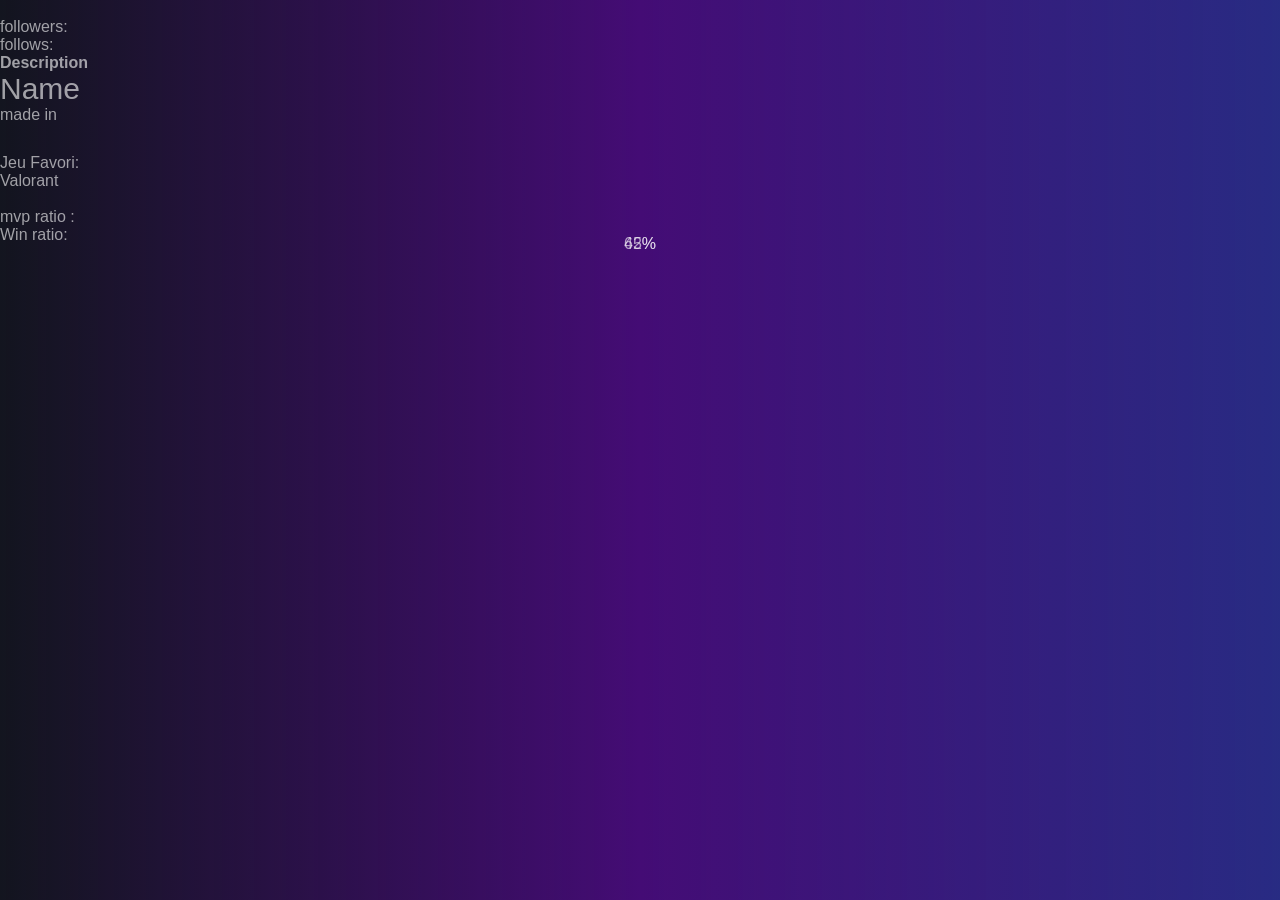
==== Profil-joueurs.html @ 78ac111c "test" ====
<!DOCTYPE html>
<html lang="en">

<head>
    <meta charset="UTF-8">
    <meta name="viewport" content="width=device-width, initial-scale=1.0">
    <title>Document</title>
    <link rel="stylesheet" href="style.css">

</head>

<body>

    <section class="p-profil-card">
        <div class="p-banner">
            <img src="./imagesA/banner3.png" alt="">
        </div>
        <div class="p-profile-pic">
            <div class="p-pic-size"></div>
        </div>

        <div class="p-under-banner"> </div>
        <p class="p-followers">followers:</p>
        <p class="p-follows">follows:</p>
        <p class="p-desc"><strong>Description</strong></p>
        <p class="name"> Name</p>
        <p class="madeIn">made in </p>

    </section>
    <section class="p-section2 spaceUp">
        <div class="p-frame1"></div>
        <div class="p-frame2"></div>
        <p class="p-jeu-favori"> Jeu Favori:</p>
        <p class="p-game">Valorant</p>
        <div>
            <img src="p-rank" alt="">
        </div>

        <p class="p-mvp">mvp ratio :</p>
        <p class="p-wins">Win ratio:</p>
        <div class="flexdiv">
            <div class="p-mvp-bar"></div>
            <div class="p-mvp-circle"></div>
            <p class="percentage">42%</p>
        </div>
        <div class="flexdiv2">
            <div class="p-win-bar"></div>
            <div class="p-win-circle"></div>
            <p class="percentage">65%</p>
        </div>

    </section>




</body>

</html>
<!-- <div class="followers"></div>
            <div class="folow"></div>
            <div class="description">\</div> -->
---- style.css ----
*{
    margin: 0;
    padding: 0;
    box-sizing: border-box;
}
body{
    font-family: "Segoe UI", Tahoma, Verdana, sans-serif;
    color: white;
    background-color: #1e2131;
     background-image: linear-gradient(TO right ,#0000005f ,#440C75,#3134cd86);
}
a{
    color: white;
    text-decoration: none;
}
/* header  */
header{
    height: 55px;
    background-color: black;
    background-color: black;
}
.logo span{
    color:#2584DE;
}
.nav-links button{
    width: 68px;
    height:30px;
    background-image: linear-gradient(to right , #00BBFF , #4F0099);
    color: rgba(255, 255, 255, 0.893);
    border: none;
    border-radius: 20px;
    box-shadow: 1px 1px 25px 8px #1079dc;
}
nav{
    display: flex;
    justify-content: space-between ;
    align-items: center;
    padding: 10px;

}
ul.nav-links{
    display: flex;
    justify-content:center;
    gap: 1rem;
}
ul li{
    list-style: none;
}
span{
    color: #1079dc;
}
/* hero */
section.hero{
    margin-top: 50px;
    position:absolute;
    left: 35%;
}
p{
    opacity: 60%;
}
div.paragraphe{
    margin-top: 30px;
    margin-left: -190px;
}
div.paragraphe p:first-child{
    margin-left: 100px;
}
/* Accueil */
section.accueil{
    background-color: #0000001f;
    margin-top: 40px;
    position:relative;
    top: 200px;
    left: 25%; 
    width: 50%;
    border-radius: 15px;
    box-shadow: 0px 10px 30px black;
    padding:2%;
}
div.accueil-button{
    display: flex;
    justify-content:space-between;
}
div.accueil-button .button1{
    background-image: linear-gradient(to right , #00BBFF , #4F0099);
   color: white;
    width: 200px;
    height: 40px;
    border: none;
    border-radius: 20px;
}
.accueil-button .button2{
    background-color: rgba(0, 0, 0, 0.116);
    color: white;
    border: 2px solid black;
    width: 200px;
    height: 40px;
    border-radius: 20px;
}
section img{
    width: 200px;
    border: none;
    border-radius: 10px;
}
div.accueil-text{
    display: flex;
    justify-content: space-between;
    margin-top: 50px;
}

 /* Profile */




 
.profile{
     display: grid;
    grid-template-columns: 5fr 90fr 5fr;
    grid-template-rows: 50px 270px 300px;
    row-gap: 50px;
}


.profil-card {
    display: grid;
    grid-area: 2/2/3/3;
    height: 270px;
    grid-template-rows: 50px 65px 65px 50px 75px;
    grid-template-columns: 10px 130px 100px 450px 450px;



}


.profile-profile-pic {
    grid-area: 2/2/4/3;
    background-image: url(imagesA/pic6.jpg);
    background-size: cover;
    background-position: center;
    border-radius: 50%;
    border-width: 4px;
    border-style: solid;
    border-color: white;



}



.profile-banner {

    grid-area: 1/1/6/6;
 
}

.profile-banner img {
    width: 100%;
    height: 100%;
    object-fit: cover;


}

.profile-under-banner {

    background-color: black;
    grid-area: 5/1/6/6;


}

.profile-followers {
    color: white;

    grid-area: 5/2/6/3;
    justify-self: left;
    align-self: center;

}

.profile-description{
    color: white;
    font-size: 25px;
    grid-area: 5/5/6/6;
    justify-self: left;
    align-self: center;
}

.profile-follows {
    color: white;

    grid-area: 5/3/6/4;
    justify-self: left;
    align-self: center;

}

.profile-section2 {
    display: grid;
    grid-area: 3/2/4/3;
    height: 300px;

    grid-template-columns: 3fr repeat(2, 6fr) 5fr 5fr 5fr 10fr;
    grid-template-rows: 1fr 4fr 1fr 4fr 1fr 4fr 1fr 4fr 1fr 4fr 1fr;
}


.profile-jeu-favori {
    grid-area: 2/2/3/3;
    color: white;
    font-weight: bold;
}

.profile-game {
    grid-area: 2/3/3/4;
    color: #6744F1;
    font-weight: bold;
    text-align: center;
}

.profile-rank {}

.profile-frame1 {
    background-color: #323136;
    grid-area: 1/1/-1/5;
    border-radius: 30px;
}

.profile-mvp {
    grid-area: 5/2/6/3;
    color: white;
    font-weight: bold;
}


.profile-wins {
    grid-area: 9/2/10/3;
    color: white;
    font-weight: bold;
}

.profile-mvp-bar {
    border-radius: 50%;

    height: 100%;
    aspect-ratio: 1/1;
   
    background: conic-gradient(rgb(255, 255, 255) 58%, #2245C2 42%);

}
.profile-mvp-circle{
    z-index: 1;
    position: absolute;
    border-radius: 50%;
    height: 70%;
    aspect-ratio: 1/1;
    background-color: #323136;
}
.flexdiv {
    display: flex;
    position: relative;
    grid-area: 4/3/7/4;
    justify-content: center;
    align-items: center;
}
.percentage{
    position: absolute;
    z-index: 2;
    color: white;
}


.name {
    color: white;
    font-size: 30px;
    grid-area: 2/3/3/4;
    justify-self: left;
    align-self: center;
}

.profile-madeIn {
    color: white;
    font-size: 20px;
    grid-area: 3/3/4/4;
    justify-self: left;
    align-self: center;
}

.flexdiv2 {
    display: flex;
    position: relative;
    grid-area: 8/3/11/4;
    justify-content: center;
    align-items: center;
}
.profile-win-bar {
    border-radius: 50%;

    height: 100%;
    aspect-ratio: 1/1;
   
background: conic-gradient( white 0% 35%,#9222C2 35% 100%);

}
.profile-win-circle{
    z-index: 1;
    position: absolute;
    border-radius: 50%;
    height: 70%;
    aspect-ratio: 1/1;
    background-color: #323136;
}
.percentage2{
    position: absolute;
    z-index: 2;
    color: white;
}

.center {}

.Vcenter {}

.spaceUp {
    margin-top: 30px;
}

/* footer */
footer{
    background-color: black;
     position: relative;
     top: 280px;
}
.footer-p1{
    display: flex;
    justify-content: space-between;
    padding: 20px;
}
.footer-icons{
    font-size: 30px;
    display: flex;
    justify-content: space-between;
    gap: 40px;
}
.footer-element{
    display: flex;
    justify-content: space-between;
    padding: 20px;
}
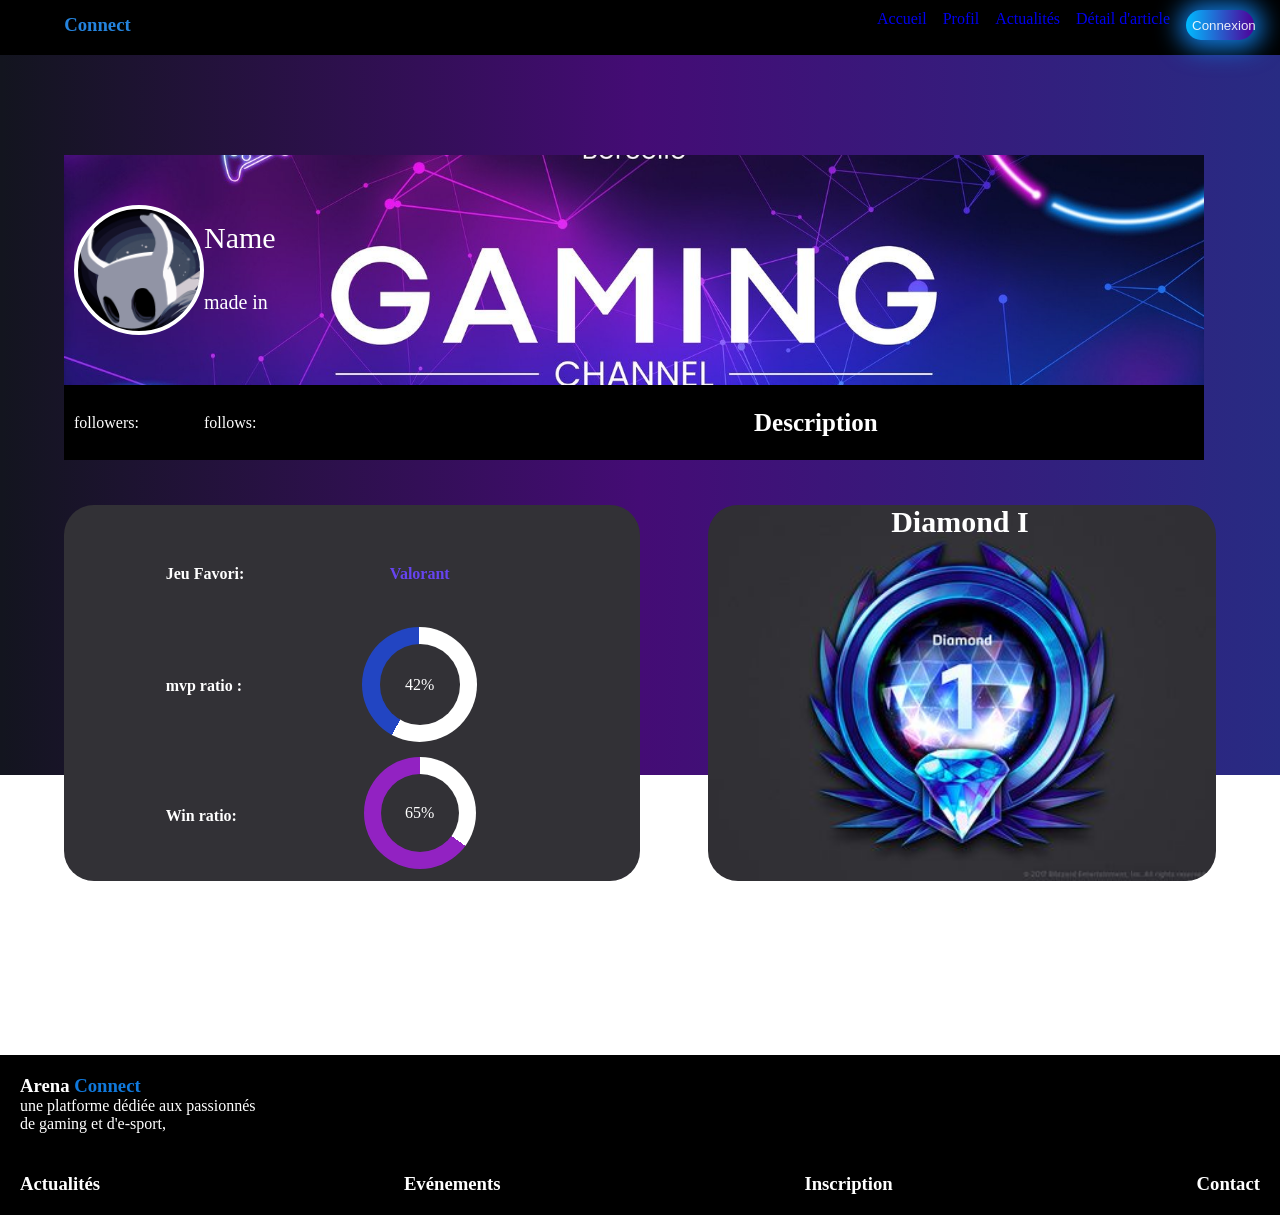
==== commit eb1fd362: "test2" ====
--- a/Profil-joueurs.html
+++ b/Profil-joueurs.html
@@ -5,54 +5,95 @@
     <meta charset="UTF-8">
     <meta name="viewport" content="width=device-width, initial-scale=1.0">
     <title>Document</title>
-    <link rel="stylesheet" href="style.css">
+    <link rel="stylesheet" href="mods.css">
 
 </head>
 
 <body>
-
-    <section class="p-profil-card">
-        <div class="p-banner">
-            <img src="./imagesA/banner3.png" alt="">
-        </div>
-        <div class="p-profile-pic">
-            <div class="p-pic-size"></div>
-        </div>
-
-        <div class="p-under-banner"> </div>
-        <p class="p-followers">followers:</p>
-        <p class="p-follows">follows:</p>
-        <p class="p-desc"><strong>Description</strong></p>
-        <p class="name"> Name</p>
-        <p class="madeIn">made in </p>
-
-    </section>
-    <section class="p-section2 spaceUp">
-        <div class="p-frame1"></div>
-        <div class="p-frame2"></div>
-        <p class="p-jeu-favori"> Jeu Favori:</p>
-        <p class="p-game">Valorant</p>
-        <div>
-            <img src="p-rank" alt="">
-        </div>
-
-        <p class="p-mvp">mvp ratio :</p>
-        <p class="p-wins">Win ratio:</p>
-        <div class="flexdiv">
-            <div class="p-mvp-bar"></div>
-            <div class="p-mvp-circle"></div>
-            <p class="percentage">42%</p>
-        </div>
-        <div class="flexdiv2">
-            <div class="p-win-bar"></div>
-            <div class="p-win-circle"></div>
-            <p class="percentage">65%</p>
-        </div>
-
-    </section>
+    <header>
+         <nav>
+            <div class="logo">
+                <h3>Arena <span>Connect</span></h3>
+            </div>
+            <ul class="nav-links">
+                <li><a href="index.html">Accueil</a></li>
+                <li><a href="Profil">Profil</a></li>
+                <li><a href="actualités.html">Actualités</a></li>
+                <li><a href="detail.html">Détail d'article</a></li>
+                <li><a href="connexion.html"><button>Connexion</button></a></li>
+                <li><a href="siting.html"><i class="fa-solid fa-gear"></i></a></li>
+            </ul>
+        </nav>
+    </header>
 
 
+    <div class="profile-page">
+        <section class="profile-card">
+            <div class="profile-banner">
+                <img src="imagesA/banner3.png" alt="blue">
+            </div>
+            <div class="profile-pic">
+                <div class="profile-pic-size"></div>
+            </div>
 
+            <div class="profile-under-banner"> </div>
+            <p class="profile-followers">followers:</p>
+            <p class="profile-follows">follows:</p>
+            <p class="profile-description"><strong>Description</strong></p>
+            <p class="profile-name"> Name</p>
+            <p class="profile-madeIn">made in </p>
+
+        </section>
+        <section class="profile-section2 spaceUp">
+            <div class="profile-frame1"></div>
+            <div class="profile-frame2"></div>
+            <p class="profile-jeu-favori"> Jeu Favori:</p>
+            <p class="profile-game">Valorant</p>
+            <div class="profile-rank">
+                <!-- <img src="imagesA/Rank.jpg" class="profile-rank" alt=""> -->
+            </div>
+            <p class="profile-diamond">Diamond I</p>
+
+            <p class="profile-mvp">mvp ratio :</p>
+            <p class="profile-wins">Win ratio:</p>
+            <div class="Profile-flexdiv">
+                <div class="profile-mvp-bar"></div>
+                <div class="profile-mvp-circle"></div>
+                <p class="profile-percentage">42%</p>
+            </div>
+            <div class="profile-flexdiv2">
+                <div class="profile-win-bar"></div>
+                <div class="profile-win-circle"></div>
+                <p class="profile-percentage">65%</p>
+            </div>
+
+        </section>
+
+
+    </div>
+    <footer>
+       <div class="footer-p1"> 
+        <div class="footer-logo">
+            <h3>Arena <span>Connect</span></h3>
+            <p>une platforme dédiée aux passionnés</p>
+            <p>de gaming et d'e-sport,</p>
+        </div>
+        <div class="footer-icons">
+            <i class="fa-brands fa-instagram"></i>
+            <i class="fa-brands fa-twitch"></i>
+            <i class="fa-brands fa-facebook"></i>
+            <i class="fa-brands fa-discord"></i>
+            <i class="fa-brands fa-x-twitter"></i>
+        </div>
+     </div>
+     <div class="footer-element">
+        <h3>Actualités</h3>
+        <h3>Evénements</h3>
+        <h3>Inscription</h3>
+        <h3>Contact</h3>
+     </div>
+
+     </footer>
 
 </body>
 
--- a/mods.css
+++ b/mods.css
@@ -0,0 +1,281 @@
+*{
+    margin: 0;
+    text-decoration: none;
+}
+header{
+    height: 55px;
+    background-color: black;
+    background-color: black;
+}
+.logo span{
+    color:#2584DE;
+}
+.nav-links button{
+    width: 68px;
+    height:30px;
+    background-image: linear-gradient(to right , #00BBFF , #4F0099);
+    color: rgba(255, 255, 255, 0.893);
+    border: none;
+    border-radius: 20px;
+    box-shadow: 1px 1px 25px 8px #1079dc;
+}
+nav{
+    display: flex;
+    justify-content: space-between ;
+    align-items: center;
+    padding: 10px;
+
+}
+ul.nav-links{
+    display: flex;
+    justify-content:center;
+    gap: 1rem;
+}
+ul li{
+    list-style: none;
+}
+span{
+    color: #1079dc;
+}
+
+.profile-page{
+     display: grid;
+    grid-template-columns: 5fr 90fr 5fr;
+    width: 100%;
+    grid-template-rows: 50px 270px 300px;
+    row-gap: 50px;
+    background-color: #1e2131;
+background-image: linear-gradient(TO right ,#0000005f ,#440C75,#3134cd86);
+height: 100%;
+}
+
+
+.profile-card {
+    display: grid;
+    grid-area: 2/2/3/3;
+    height: 270px;
+    grid-template-rows: 50px 65px 65px 50px 75px;
+    grid-template-columns: 10px 130px 100px 450px 450px;
+
+
+
+}
+
+
+.profile-pic {
+    grid-area: 2/2/4/3;
+    background-image: url(imagesA/pic6.jpg);
+    background-size: cover;
+    background-position: center;
+    border-radius: 50%;
+    border-width: 4px;
+    border-style: solid;
+    border-color: white;
+
+
+
+}
+
+
+
+.profile-banner {
+
+    grid-area: 1/1/6/6;
+ 
+}
+
+.profile-banner img {
+    width: 100%;
+    height: 100%;
+    object-fit: cover;
+
+
+}
+
+.profile-under-banner {
+
+    background-color: black;
+    grid-area: 5/1/6/6;
+
+
+}
+
+.profile-followers {
+    color: white;
+
+    grid-area: 5/2/6/3;
+    justify-self: left;
+    align-self: center;
+
+}
+
+.profile-description{
+    color: white;
+    font-size: 25px;
+    grid-area: 5/5/6/6;
+    justify-self: left;
+    align-self: center;
+}
+
+.profile-follows {
+    color: white;
+
+    grid-area: 5/3/6/4;
+    justify-self: left;
+    align-self: center;
+
+}
+
+.profile-section2 {
+    display: grid;
+    grid-area: 3/2/4/3;
+    height: 300px;
+    width: auto;
+    grid-template-columns:3fr repeat(2, 5fr) 4fr 2fr 5fr 10fr;
+    grid-template-rows:60px 50px 12px 50px 15px 50px 15px 50px 12px 50px 12px ;
+}
+ /* 3fr repeat(2, 6fr) 5fr 5fr 5fr 10fr
+5fr 4fr 1fr 4fr 1fr 4fr 1fr 4fr 1fr 4fr 1fr */
+.profile-jeu-favori {
+    grid-area: 2/2/3/3;
+    color: white;
+    font-weight: bold;
+}
+
+.profile-game {
+    grid-area: 2/3/3/4;
+    color: #6744F1;
+    font-weight: bold;
+    text-align: center;
+}
+
+.profile-rank {
+    grid-area: 1/6/-1/-1;
+    background-image: url(imagesA/Rank.jpg);
+    border-radius: 30px;
+    background-size: cover;
+}
+.profile-diamond{
+    color: white;
+    font-weight: bold;
+    font-size: 30px;
+    grid-area:1/7/2/8 ;
+    padding-left: 14px;
+}
+.profile-frame1 {
+    background-color: #323136;
+    grid-area: 1/1/-1/5;
+    border-radius: 30px;
+}
+
+.profile-mvp {
+    grid-area: 5/2/6/3;
+    color: white;
+    font-weight: bold;
+}
+
+
+.profile-wins {
+    grid-area: 9/2/10/3;
+    color: white;
+    font-weight: bold;
+}
+.Profile-flexdiv {
+    display: flex;
+    position: relative;
+    grid-area: 4/3/7/4;
+    justify-content: center;
+    align-items: center;
+}
+.profile-mvp-bar {
+    border-radius: 50%;
+    height: 100%;
+    aspect-ratio: 1/1;
+background: conic-gradient( white 0% 58%,#2245C2 58% 100%);
+    
+}
+.profile-mvp-circle{
+    z-index: 1;
+    position: absolute;
+    border-radius: 50%;
+    height: 70%;
+    aspect-ratio: 1/1;
+    background-color: #323136;
+}
+
+
+
+
+.profile-name {
+    color: white;
+    font-size: 30px;
+    grid-area: 2/3/3/4;
+    justify-self: left;
+    align-self: center;
+}
+
+.profile-madeIn {
+    color: white;
+    font-size: 20px;
+    grid-area: 3/3/4/4;
+    justify-self: left;
+    align-self: center;
+}
+
+.profile-flexdiv2 {
+    display: flex;
+    position: relative;
+    grid-area: 8/3/11/4;
+    justify-content: center;
+    align-items: center;
+}
+.profile-win-bar {
+    border-radius: 50%;
+    height: 100%;
+    aspect-ratio: 1/1;
+   
+background: conic-gradient( white 0% 35%,#9222C2 35% 100%);
+
+}
+.profile-win-circle{
+    z-index: 1;
+    position: absolute;
+    border-radius: 50%;
+    height: 70%;
+    aspect-ratio: 1/1;
+    background-color: #323136;
+}
+.profile-percentage{
+    position: absolute;
+    z-index: 2;
+    color: white;
+}
+
+
+.spaceUp {
+    margin-top: 30px;
+}
+
+
+footer{
+    background-color: black;
+     position: relative;
+     top: 280px;
+     color:white;
+}
+.footer-p1{
+    display: flex;
+    justify-content: space-between;
+    padding: 20px;
+}
+.footer-icons{
+    font-size: 30px;
+    display: flex;
+    justify-content: space-between;
+    gap: 40px;
+}
+.footer-element{
+    display: flex;
+    justify-content: space-between;
+    padding: 20px;
+}
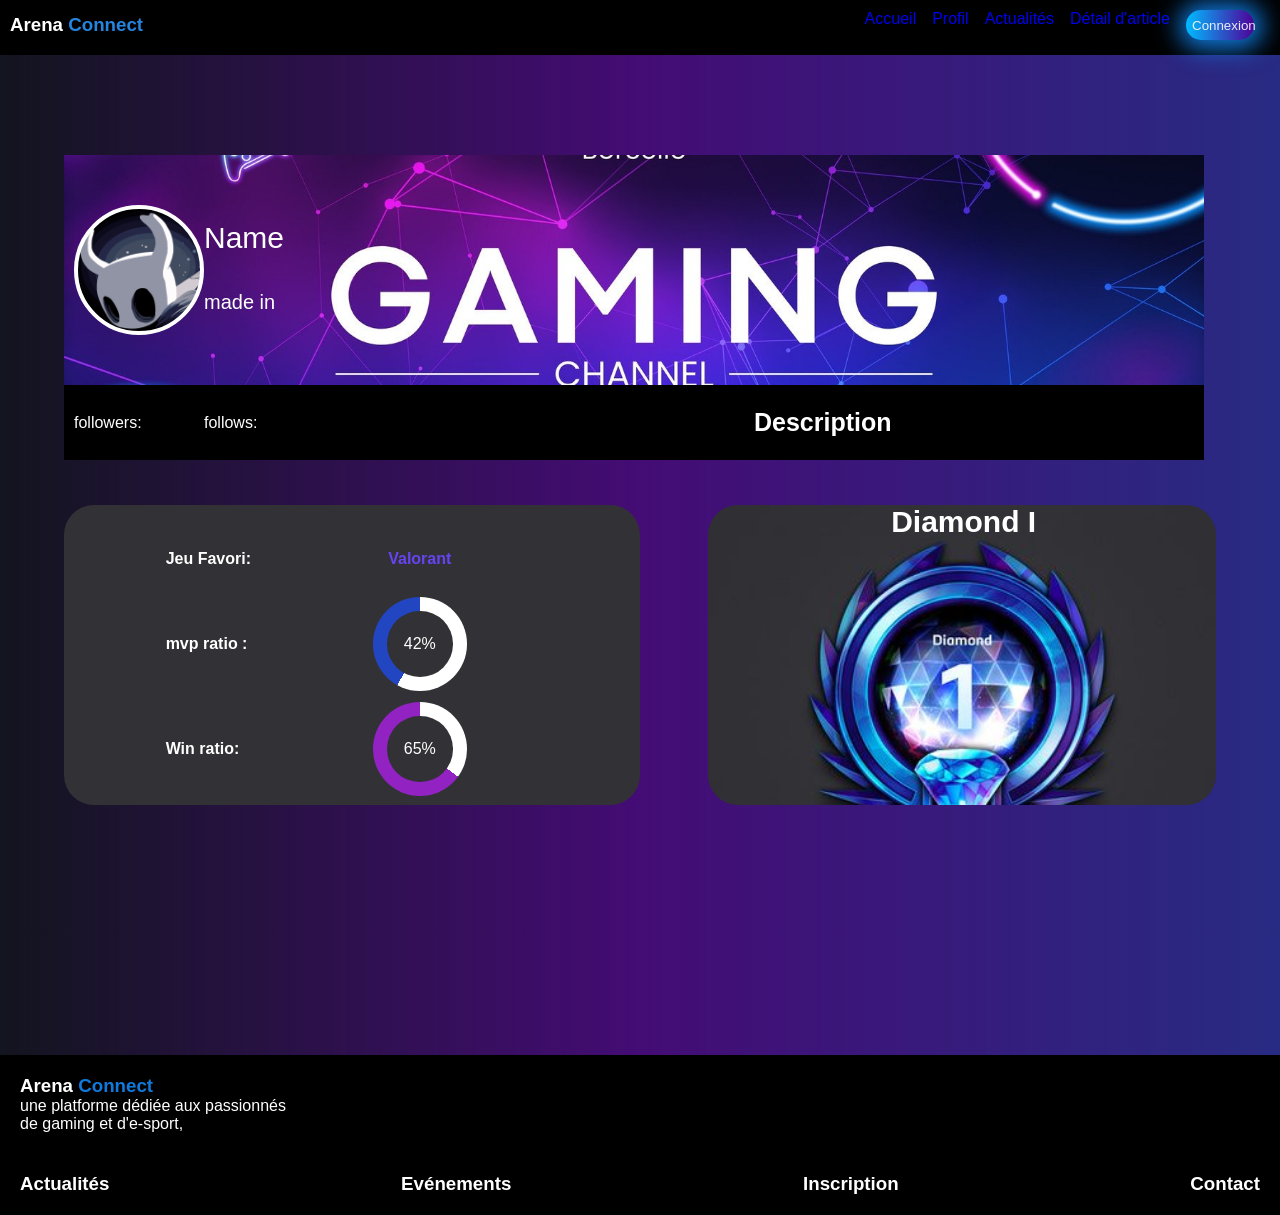
==== commit dbbc773b: "profile and settings page(uncomplete)" ====
--- a/Profil-joueurs.html
+++ b/Profil-joueurs.html
@@ -71,7 +71,7 @@
 
 
     </div>
-    <footer>
+     <footer>
        <div class="footer-p1"> 
         <div class="footer-logo">
             <h3>Arena <span>Connect</span></h3>
@@ -94,6 +94,7 @@
      </div>
 
      </footer>
+  
 
 </body>
 
--- a/mods.css
+++ b/mods.css
@@ -1,52 +1,66 @@
-*{
+* {
     margin: 0;
     text-decoration: none;
 }
-header{
+
+header {
     height: 55px;
     background-color: black;
     background-color: black;
 }
-.logo span{
-    color:#2584DE;
-}
-.nav-links button{
+
+body {
+    font-family: "Segoe UI", Tahoma, Verdana, sans-serif;
+    color: white;
+    background-color: #1e2131;
+    background-image: linear-gradient(TO right, #0000005f, #440C75, #3134cd86);
+}
+
+.logo span {
+    color: #2584DE;
+}
+
+.nav-links button {
     width: 68px;
-    height:30px;
-    background-image: linear-gradient(to right , #00BBFF , #4F0099);
+    height: 30px;
+    background-image: linear-gradient(to right, #00BBFF, #4F0099);
     color: rgba(255, 255, 255, 0.893);
     border: none;
     border-radius: 20px;
     box-shadow: 1px 1px 25px 8px #1079dc;
 }
-nav{
-    display: flex;
-    justify-content: space-between ;
+
+nav {
+    display: flex;
+    justify-content: space-between;
     align-items: center;
     padding: 10px;
 
 }
-ul.nav-links{
-    display: flex;
-    justify-content:center;
+
+ul.nav-links {
+    display: flex;
+    justify-content: center;
     gap: 1rem;
 }
-ul li{
+
+ul li {
     list-style: none;
 }
-span{
+
+span {
     color: #1079dc;
 }
 
-.profile-page{
-     display: grid;
+.profile-page {
+    display: grid;
     grid-template-columns: 5fr 90fr 5fr;
     width: 100%;
     grid-template-rows: 50px 270px 300px;
     row-gap: 50px;
-    background-color: #1e2131;
-background-image: linear-gradient(TO right ,#0000005f ,#440C75,#3134cd86);
-height: 100%;
+    /* background-color: #1e2131;
+background-image: linear-gradient(TO right ,#0000005f ,#440C75,#3134cd86); */
+    height: 100%;
 }
 
 
@@ -81,7 +95,7 @@
 .profile-banner {
 
     grid-area: 1/1/6/6;
- 
+
 }
 
 .profile-banner img {
@@ -109,7 +123,7 @@
 
 }
 
-.profile-description{
+.profile-description {
     color: white;
     font-size: 25px;
     grid-area: 5/5/6/6;
@@ -131,10 +145,11 @@
     grid-area: 3/2/4/3;
     height: 300px;
     width: auto;
-    grid-template-columns:3fr repeat(2, 5fr) 4fr 2fr 5fr 10fr;
-    grid-template-rows:60px 50px 12px 50px 15px 50px 15px 50px 12px 50px 12px ;
-}
- /* 3fr repeat(2, 6fr) 5fr 5fr 5fr 10fr
+    grid-template-columns: 3fr repeat(2, 5fr) 4fr 2fr 5fr 10fr;
+    grid-template-rows: 60fr 50fr 12fr 50fr 15fr 50fr 15fr 50fr 12fr 50fr 12fr;
+}
+
+/* 3fr repeat(2, 6fr) 5fr 5fr 5fr 10fr
 5fr 4fr 1fr 4fr 1fr 4fr 1fr 4fr 1fr 4fr 1fr */
 .profile-jeu-favori {
     grid-area: 2/2/3/3;
@@ -155,13 +170,15 @@
     border-radius: 30px;
     background-size: cover;
 }
-.profile-diamond{
+
+.profile-diamond {
     color: white;
     font-weight: bold;
     font-size: 30px;
-    grid-area:1/7/2/8 ;
+    grid-area: 1/7/2/8;
     padding-left: 14px;
 }
+
 .profile-frame1 {
     background-color: #323136;
     grid-area: 1/1/-1/5;
@@ -180,6 +197,7 @@
     color: white;
     font-weight: bold;
 }
+
 .Profile-flexdiv {
     display: flex;
     position: relative;
@@ -187,14 +205,16 @@
     justify-content: center;
     align-items: center;
 }
+
 .profile-mvp-bar {
     border-radius: 50%;
     height: 100%;
     aspect-ratio: 1/1;
-background: conic-gradient( white 0% 58%,#2245C2 58% 100%);
-    
-}
-.profile-mvp-circle{
+    background: conic-gradient(white 0% 58%, #2245C2 58% 100%);
+
+}
+
+.profile-mvp-circle {
     z-index: 1;
     position: absolute;
     border-radius: 50%;
@@ -229,15 +249,17 @@
     justify-content: center;
     align-items: center;
 }
+
 .profile-win-bar {
     border-radius: 50%;
     height: 100%;
     aspect-ratio: 1/1;
-   
-background: conic-gradient( white 0% 35%,#9222C2 35% 100%);
-
-}
-.profile-win-circle{
+
+    background: conic-gradient(white 0% 35%, #9222C2 35% 100%);
+
+}
+
+.profile-win-circle {
     z-index: 1;
     position: absolute;
     border-radius: 50%;
@@ -245,7 +267,8 @@
     aspect-ratio: 1/1;
     background-color: #323136;
 }
-.profile-percentage{
+
+.profile-percentage {
     position: absolute;
     z-index: 2;
     color: white;
@@ -257,24 +280,250 @@
 }
 
 
-footer{
+
+/* Settings */
+.settings-grid1 {
+    display: grid;
+    grid-template-columns: 15fr 5fr 20fr 20fr 15fr 5fr 15fr;
+    grid-template-rows: 30% 30% 30% 10%;
+    height: 150px;
+}
+
+.settings-account {
+    color: white;
+    grid-area: 1/1/2/3;
+
+}
+
+.settings-profile-pic {
+    background: linear-gradient(#63E07C, #0CC0AB);
+    grid-area: 2/2/4/-2;
+    border-radius: 10px;
+}
+
+.settings-modify1-background {
+    background-color: #9144C9;
+    border-radius: 10px;
+    grid-area: 3/3/4/4;
+    height: 80%;
+    align-self: center;
+}
+
+.settings-modify1 {
+    grid-area: 3/3/4/4;
+    text-align: center;
+    align-self: center;
+
+}
+
+.settings-profile-pic-text {
+    color: #2C2CCC;
+    font-size: 18px;
+    grid-area: 2/3/3/4;
+    font-weight: bold;
+    align-self: center;
+}
+
+.settings-avatar {
+    display: flex;
+    
+    grid-area: 2/5/4/6;
+    background-image: url(imagesA/pic6.jpg);
+    background-size: contain;
+    background-repeat: no-repeat;
+    border-style: solid;
+    border-width: 5px;
+    border-color: white;
+    border-radius: 50%;
+    aspect-ratio: 1/1;
+
+}
+
+.settings-grid2 {
+    display: grid;
+    grid-template-columns: 5fr 20fr 15fr 15fr 5fr;
+    grid-template-rows: repeat(8, 40px);
+    row-gap: 10px;
+    height: 100;
+    width: 80%;
+    
+}
+
+.settings-name-background {
+    background: linear-gradient(#63E07C, #0CC0AB);
+    grid-area: 1/1/3/-1;
+    border-radius: 10px;
+}
+
+.settings-name-text {
+    color: #2C2CCC;
+    font-size: 18px;
+    grid-area: 1/2/2/3;
+    font-weight: bold;
+    align-self: center;
+}
+
+.settings-modify2-background {
+    background-color: #9144C9;
+    border-radius: 10px;
+    grid-area: 1/4/3/5;
+    height: 40%;
+    align-self: center;
+}
+
+.settings-modify2 {
+    grid-area: 1/4/3/5;
+    text-align: center;
+    align-self: center;
+
+}
+
+.settings-input-name {
+    grid-area: 2/2/3/3;
+    background-color: rgb(209, 209, 209);
+    border-radius: 9px;
+}
+
+
+
+.settings-email-background {
+    background: linear-gradient(#63E07C, #0CC0AB);
+    grid-area: 3/1/5/-1;
+    border-radius: 10px;
+}
+
+.settings-email-text {
+    color: #2C2CCC;
+    font-size: 18px;
+    grid-area: 3/2/4/3;
+    font-weight: bold;
+    align-self: center;
+}
+
+.settings-modify3-background {
+    background-color: #9144C9;
+    border-radius: 10px;
+    grid-area: 3/4/5/5;
+    height: 40%;
+    align-self: center;
+}
+
+.settings-modify3 {
+    grid-area: 3/4/5/5;
+    text-align: center;
+    align-self: center;
+
+}
+
+.settings-input-email {
+    grid-area: 4/2/5/3;
+    background-color: rgb(209, 209, 209);
+    border-radius: 9px;
+}
+
+
+.settings-password-background {
+    background: linear-gradient(#63E07C, #0CC0AB);
+    grid-area: 5/1/7/-1;
+    border-radius: 10px;
+}
+
+.settings-password-text {
+    color: #2C2CCC;
+    font-size: 18px;
+    grid-area: 5/2/6/3;
+    font-weight: bold;
+    align-self: center;
+}
+
+.settings-modify4-background {
+    background-color: #9144C9;
+    border-radius: 10px;
+    grid-area: 5/4/7/5;
+    height: 40%;
+    align-self: center;
+}
+
+.settings-modify4 {
+    grid-area: 5/4/7/5;
+    text-align: center;
+    align-self: center;
+
+}
+
+.settings-input-password {
+    grid-area: 6/2/7/3;
+    background-color: rgb(209, 209, 209);
+    border-radius: 9px;
+}
+
+.settings-number-background {
+    background: linear-gradient(#63E07C, #0CC0AB);
+    grid-area: 7/1/9/-1;
+    border-radius: 10px;
+}
+
+.settings-number-text {
+    color: #2C2CCC;
+    font-size: 18px;
+    grid-area: 7/2/8/3;
+    font-weight: bold;
+    align-self: center;
+}
+
+.settings-modify5-background {
+    background-color: #9144C9;
+    border-radius: 10px;
+    grid-area: 7/4/9/5;
+    height: 40%;
+    align-self: center;
+}
+
+.settings-modify5 {
+    grid-area: 7/4/9/5;
+    text-align: center;
+    align-self: center;
+
+}
+
+.settings-input-number {
+    grid-area: 8/2/9/3;
+    background-color: rgb(209, 209, 209);
+    border-radius: 9px;
+}
+.flexcenter{
+    display: flex;
+    justify-content: center;
+}
+.settings-accessibility{
+    color: white;
+    font-size: xx-large;
+    font-size: 20px;
+    font-weight: bold;
+}
+
+/* footer */
+footer {
     background-color: black;
-     position: relative;
-     top: 280px;
-     color:white;
-}
-.footer-p1{
+    position: relative;
+    top: 280px;
+    color: white;
+}
+
+.footer-p1 {
     display: flex;
     justify-content: space-between;
     padding: 20px;
 }
-.footer-icons{
+
+.footer-icons {
     font-size: 30px;
     display: flex;
     justify-content: space-between;
     gap: 40px;
 }
-.footer-element{
+
+.footer-element {
     display: flex;
     justify-content: space-between;
     padding: 20px;
